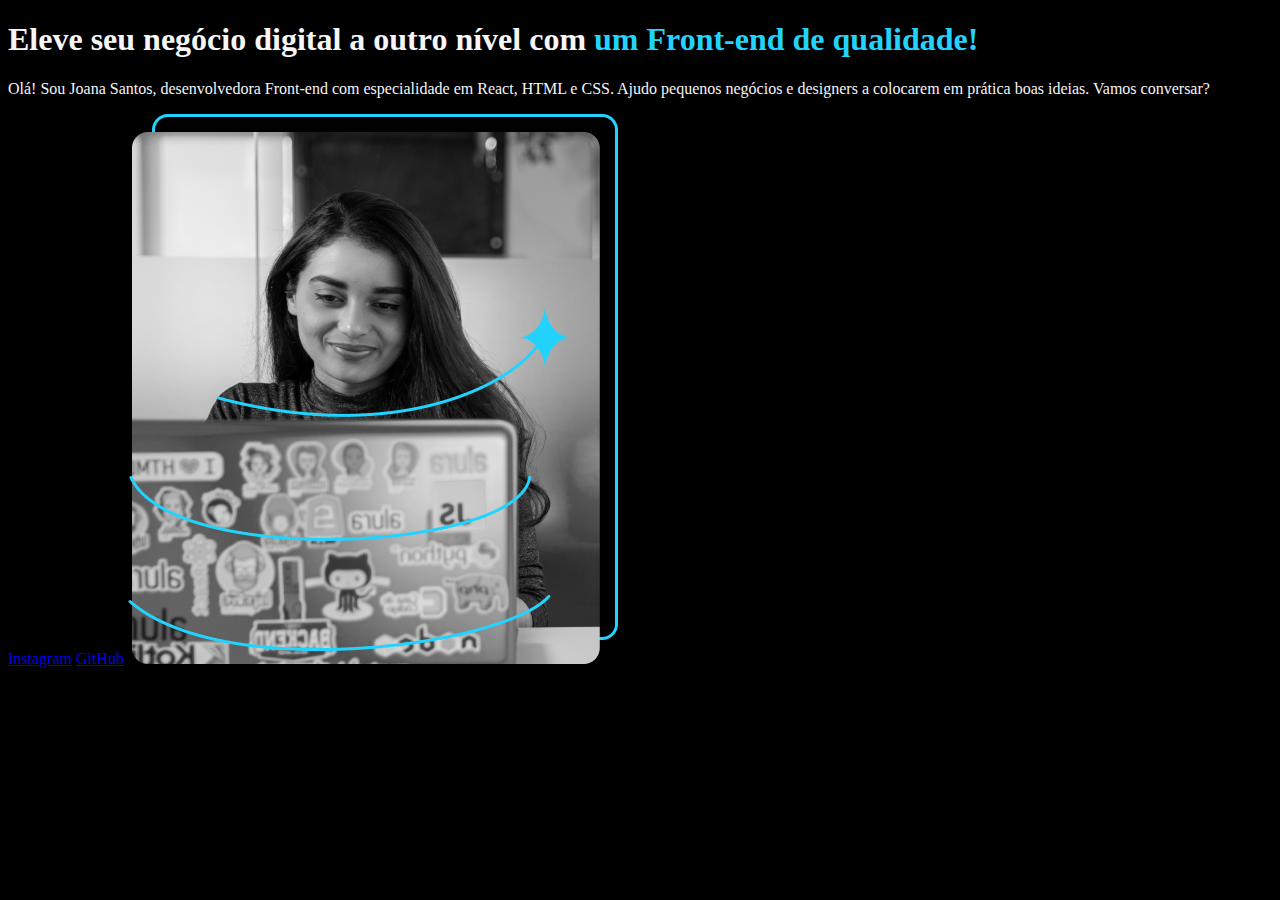
==== index.html @ 88fe2787 "testando" ====
<!DOCTYPE html>
<html lang="pt-BR">
<head>
    <meta charset="UTF-8">
    <meta name="viewport" content="width=device-width, initial-scale=1.0">
    <title>Portifólio</title>
    <link rel="stylesheet" href="styles.css">
</head>
<body>
    <header></header>
    <main>
        <h1>Eleve seu negócio digital a outro nível com <strong>um Front-end de qualidade!</strong></h1>
        <p>Olá! Sou Joana Santos, desenvolvedora Front-end com especialidade em React, HTML e CSS. Ajudo pequenos negócios e designers a colocarem em prática boas ideias. Vamos conversar?</p>
        <a href="#">Instagram</a>
        <a href="#">GitHub</a>
        <img src="Imagem.png" alt="Foto da desenvolvedora programando">


    </main>
    <footer></footer>
    
</body>
</html>
---- styles.css ----
body{
    background-color: black;
    color: #f6f6f6;
}

strong{
    color: #22d4fd;
}
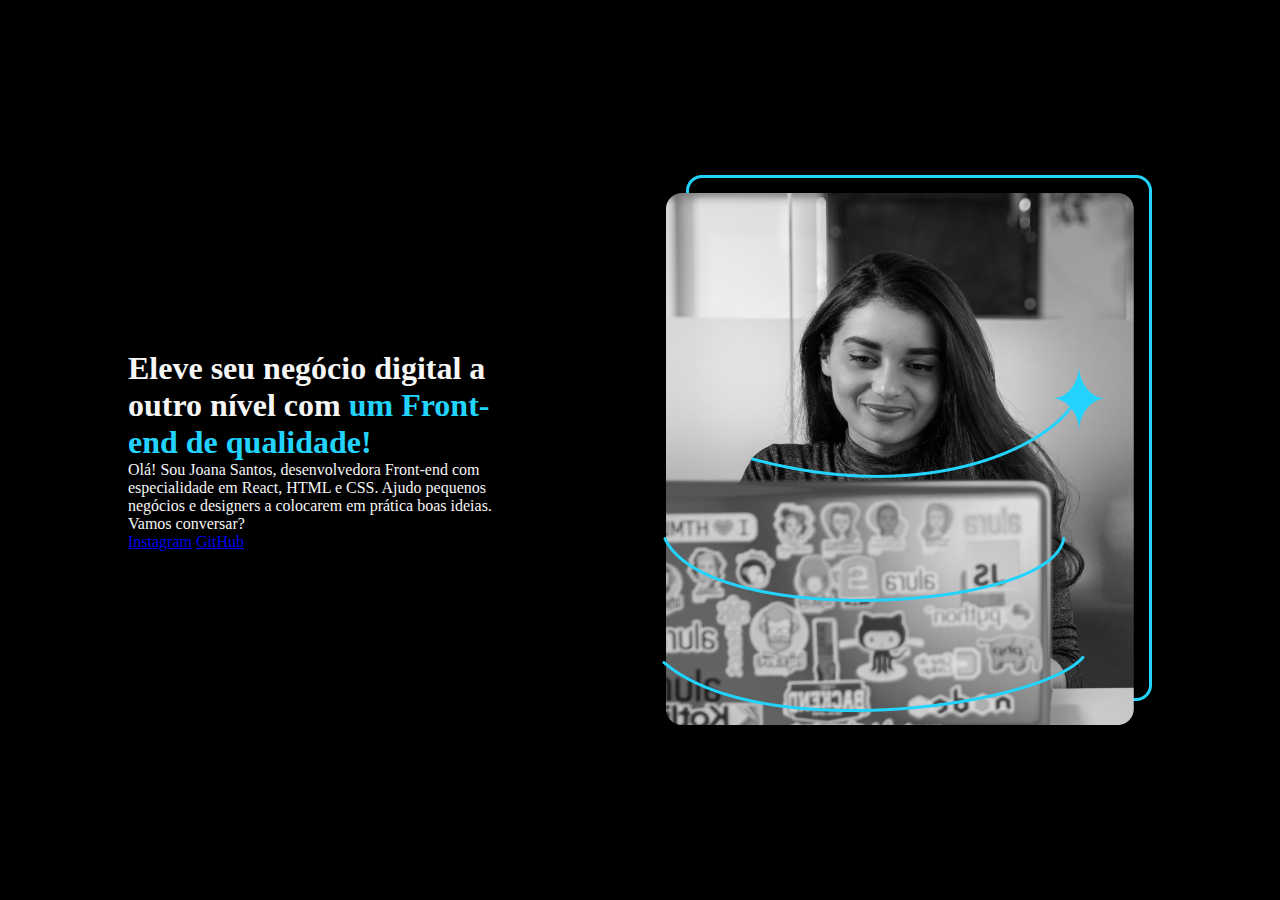
==== commit 6d82a586: "css" ====
--- a/index.html
+++ b/index.html
@@ -9,11 +9,16 @@
 <body>
     <header></header>
     <main>
-        <h1>Eleve seu negócio digital a outro nível com <strong>um Front-end de qualidade!</strong></h1>
-        <p>Olá! Sou Joana Santos, desenvolvedora Front-end com especialidade em React, HTML e CSS. Ajudo pequenos negócios e designers a colocarem em prática boas ideias. Vamos conversar?</p>
-        <a href="#">Instagram</a>
-        <a href="#">GitHub</a>
+        <section class="conteudo">
+            <h1>Eleve seu negócio digital a outro nível com <strong>um Front-end de qualidade!</strong></h1>
+            <p>Olá! Sou Joana Santos, desenvolvedora Front-end com especialidade em React, HTML e CSS. Ajudo pequenos negócios e designers a colocarem em prática boas ideias. Vamos conversar?</p>
+            <a href="#">Instagram</a>
+            <a href="#">GitHub</a>
+        </section>
+        
         <img src="Imagem.png" alt="Foto da desenvolvedora programando">
+       
+        
 
 
     </main>
--- a/styles.css
+++ b/styles.css
@@ -1,3 +1,7 @@
+*{
+    margin: 0;
+    padding: 0;
+}
 body{
     background-color: black;
     color: #f6f6f6;
@@ -5,4 +9,16 @@
 
 strong{
     color: #22d4fd;
+}
+
+main{
+    height: 100vh;
+    display: flex;
+    justify-content: space-between;
+    align-items: center;
+    margin: 0% 10%;
+}
+
+.conteudo{
+    width: 400px;
 }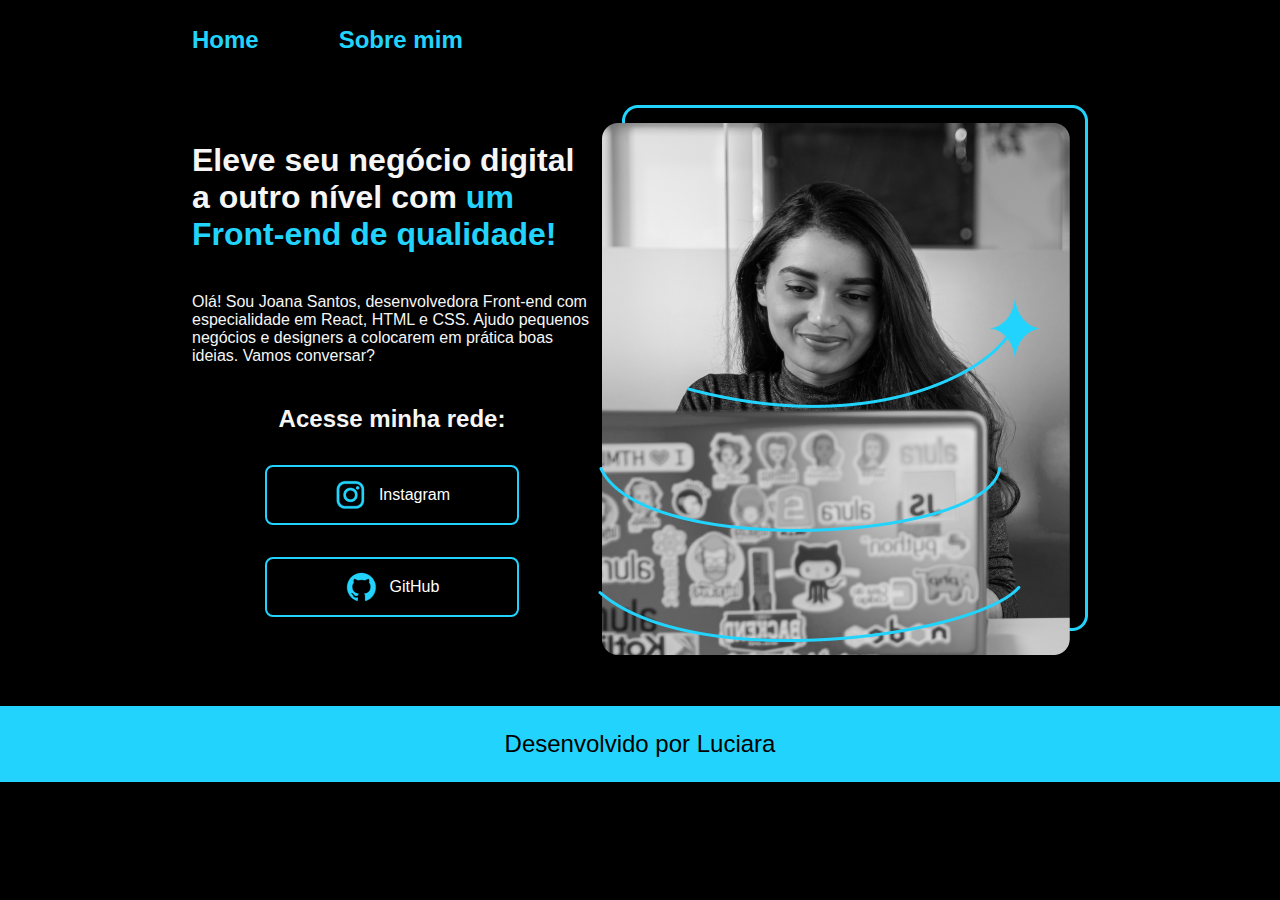
==== commit bf8e1efb: "atualizações das aulas" ====
--- a/index.html
+++ b/index.html
@@ -7,22 +7,35 @@
     <link rel="stylesheet" href="styles.css">
 </head>
 <body>
-    <header></header>
+    <header class="cabecalho">
+        <nav class="cabecalho__menu">
+            <a class="menu__links">Home</a>
+            <a class="menu__links">Sobre mim</a>
+        </nav>
+    </header>
     <main>
         <section class="conteudo">
             <h1>Eleve seu negócio digital a outro nível com <strong>um Front-end de qualidade!</strong></h1>
             <p>Olá! Sou Joana Santos, desenvolvedora Front-end com especialidade em React, HTML e CSS. Ajudo pequenos negócios e designers a colocarem em prática boas ideias. Vamos conversar?</p>
-            <a href="#">Instagram</a>
-            <a href="#">GitHub</a>
+            <div class="botoes">
+                <h2>Acesse minha rede:</h2>
+                <a class="redes" href="#">
+                    <img src="assets/instagram (2).png" alt="logo instagram">
+                    Instagram
+
+                </a>
+                <a class="redes"  href="#">
+                    <img src="assets/github.png" alt="logo github">
+                    GitHub</a>
+            </div>
         </section>
         
-        <img src="Imagem.png" alt="Foto da desenvolvedora programando">
-       
-        
+        <img src="assets/Imagem.png" alt="Foto da desenvolvedora programando">
+    </main>
 
-
-    </main>
-    <footer></footer>
+    <footer>
+        <p>Desenvolvido por Luciara</p>
+    </footer>
     
 </body>
 </html>--- a/styles.css
+++ b/styles.css
@@ -5,6 +5,21 @@
 body{
     background-color: black;
     color: #f6f6f6;
+    font-family: Arial, Helvetica, sans-serif;
+}
+
+.cabecalho{
+    padding: 2% 0% 0% 15% ;
+}
+
+.cabecalho__menu{
+    display: flex;
+    gap: 80px;
+}
+ .menu__links {
+    font-size: 24px;
+    font-weight: 600;
+    color: #22d4fd;
 }
 
 strong{
@@ -12,13 +27,56 @@
 }
 
 main{
-    height: 100vh;
+    /* height: 100vh; */
     display: flex;
+    box-sizing: border-box;
     justify-content: space-between;
     align-items: center;
-    margin: 0% 10%;
+   padding: 4% 15%;
+}
+
+section{
+    display: flex;
+    width: 615px;
+    flex-direction: column;
+    gap: 40px;
 }
 
 .conteudo{
     width: 400px;
+}
+
+.botoes{
+    display: flex;
+    flex-direction: column;
+    justify-content: space-between;
+    align-items: center;
+    gap: 32px;
+}
+
+.redes{
+    display: flex;
+    justify-content: center;
+    align-items: center;
+    gap: 12px;
+    border: #22d4fd solid 2px;
+    text-decoration: none;
+    color: #fff;
+    padding: 12px 0px;
+    width: 250px;
+    border-radius: 8px;
+    text-align: center;
+}
+
+.redes:hover{
+    background-color: #272727;
+}
+
+footer{
+    background-color:  #22d4fd;
+    color: #000;
+    padding: 24px;
+    text-align: center;
+    font-size: 24px;
+    font-weight: 400;
 }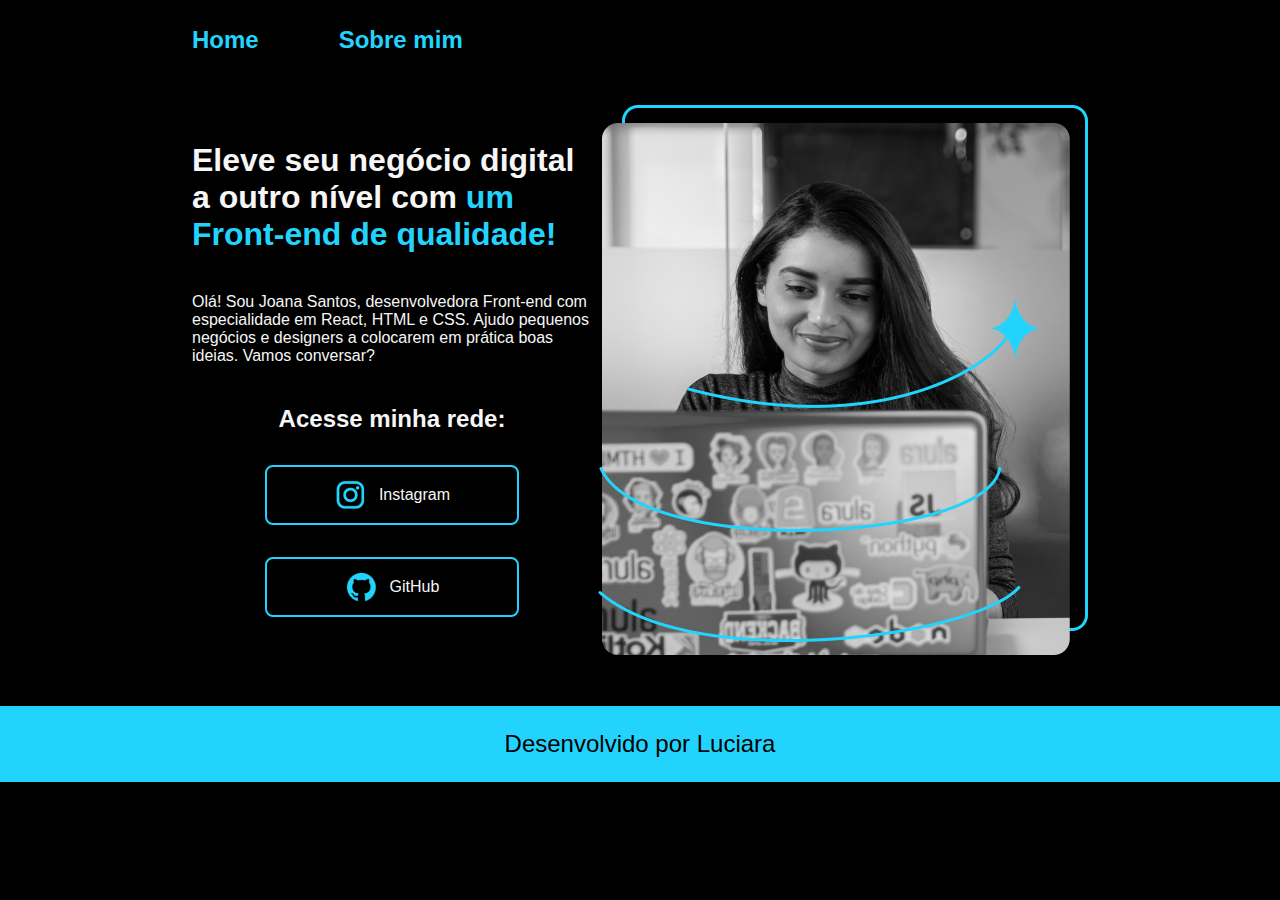
==== commit 003aa068: "alterações do curso" ====
--- a/index.html
+++ b/index.html
@@ -4,13 +4,13 @@
     <meta charset="UTF-8">
     <meta name="viewport" content="width=device-width, initial-scale=1.0">
     <title>Portifólio</title>
-    <link rel="stylesheet" href="styles.css">
+    <link rel="stylesheet" href="styles/styles.css">
 </head>
 <body>
     <header class="cabecalho">
         <nav class="cabecalho__menu">
-            <a class="menu__links">Home</a>
-            <a class="menu__links">Sobre mim</a>
+            <a class="menu__links" href="index.html">Home</a>
+            <a class="menu__links" href="sobre.html">Sobre mim</a>
         </nav>
     </header>
     <main>
--- a/styles/styles.css
+++ b/styles/styles.css
@@ -0,0 +1,94 @@
+:root{
+    --cor-primaria: #000;
+    --cor-secundaria: #f6f6f6;
+    --cor-terciaria: #22d4fd;
+    --cor-hover: #272727;
+}
+
+*{
+    margin: 0;
+    padding: 0;
+}
+body{
+    background-color: var(--cor-primaria);
+    color: var(--cor-secundaria);
+    font-family: Arial, Helvetica, sans-serif;
+}
+
+.cabecalho{
+    padding: 2% 0% 0% 15% ;
+}
+
+.cabecalho__menu{
+    display: flex;
+    gap: 80px;
+}
+ .menu__links {
+    font-size: 24px;
+    font-weight: 600;
+    color: var(--cor-terciaria);
+    text-decoration: none;
+}
+
+strong{
+    color: var(--cor-terciaria);
+}
+
+main{
+    /* height: 100vh; */
+    display: flex;
+    box-sizing: border-box;
+    justify-content: space-between;
+    align-items: center;
+   padding: 4% 15%;
+}
+
+section{
+    display: flex;
+    width: 615px;
+    flex-direction: column;
+    gap: 40px;
+}
+
+.conteudo{
+    width: 400px;
+}
+
+.botoes{
+    display: flex;
+    flex-direction: column;
+    justify-content: space-between;
+    align-items: center;
+    gap: 32px;
+}
+
+.redes{
+    display: flex;
+    justify-content: center;
+    align-items: center;
+    gap: 12px;
+    border: var(--cor-terciaria) solid 2px;
+    text-decoration: none;
+    color: var(--cor-secundaria);
+    padding: 12px 0px;
+    width: 250px;
+    border-radius: 8px;
+    text-align: center;
+}
+
+.redes:hover{
+    background-color: var(--cor-hover);
+}
+
+.paragrafo__sobre{
+    width: 400px;
+}
+
+footer{
+    background-color: var(--cor-terciaria);
+    color: #000;
+    padding: 24px;
+    text-align: center;
+    font-size: 24px;
+    font-weight: 400;
+}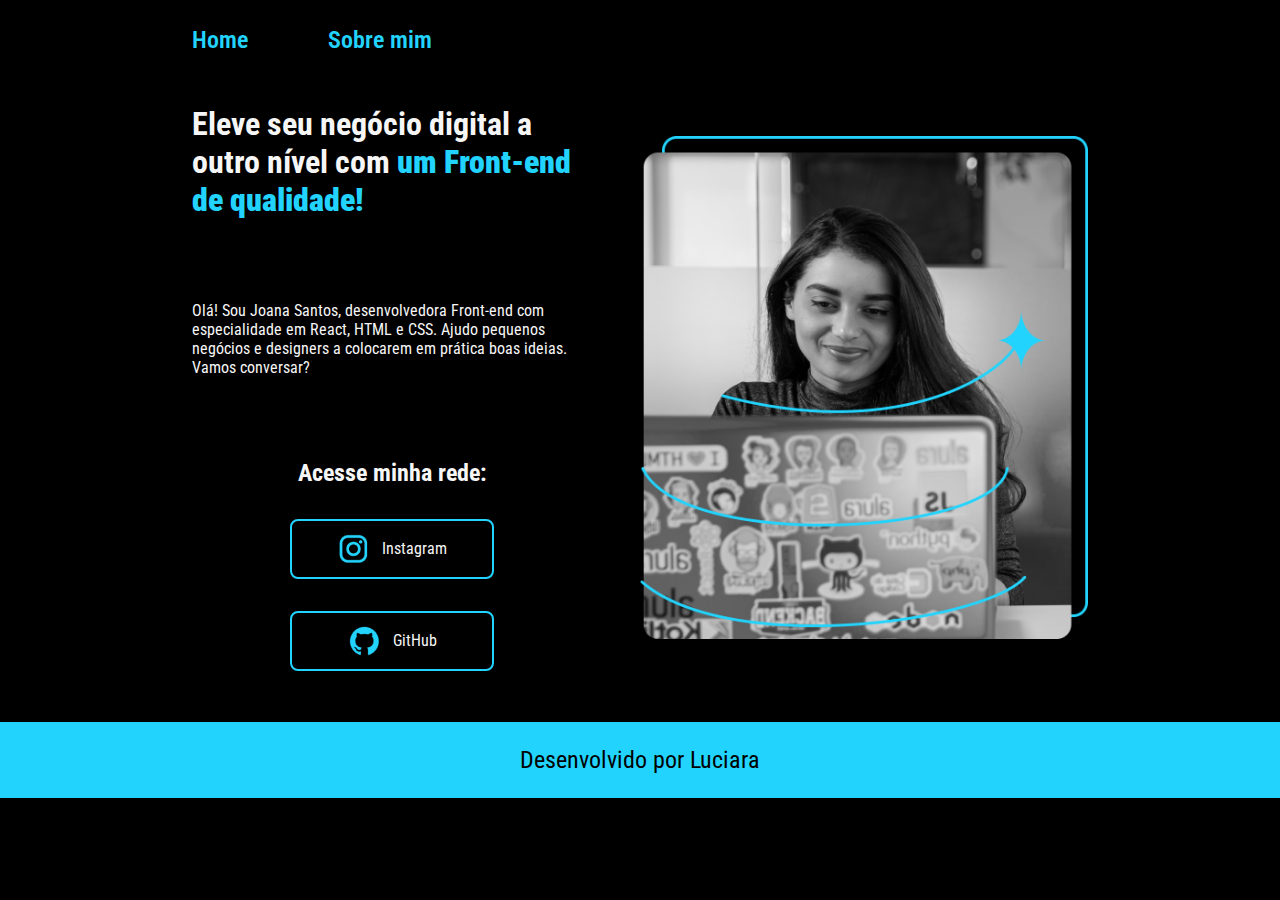
==== commit 354cca75: "aula sobre responsividade" ====
--- a/index.html
+++ b/index.html
@@ -30,7 +30,7 @@
             </div>
         </section>
         
-        <img src="assets/Imagem.png" alt="Foto da desenvolvedora programando">
+        <img class="conteudo__imagem" src="assets/Imagem.png" alt="Foto da desenvolvedora programando">
     </main>
 
     <footer>
--- a/styles/styles.css
+++ b/styles/styles.css
@@ -1,8 +1,10 @@
+@import url('https://fonts.googleapis.com/css2?family=Roboto+Condensed:wght@100..900&display=swap');
 :root{
     --cor-primaria: #000;
     --cor-secundaria: #f6f6f6;
     --cor-terciaria: #22d4fd;
     --cor-hover: #272727;
+    --fonte-principal:  "Roboto Condensed", serif;
 }
 
 *{
@@ -12,7 +14,7 @@
 body{
     background-color: var(--cor-primaria);
     color: var(--cor-secundaria);
-    font-family: Arial, Helvetica, sans-serif;
+    font-family: var(--fonte-principal);
 }
 
 .cabecalho{
@@ -24,7 +26,7 @@
     gap: 80px;
 }
  .menu__links {
-    font-size: 24px;
+    font-size: 1.5rem;
     font-weight: 600;
     color: var(--cor-terciaria);
     text-decoration: none;
@@ -43,11 +45,15 @@
    padding: 4% 15%;
 }
 
+.conteudo__imagem{
+    width: 50%;
+}
+
 section{
     display: flex;
-    width: 615px;
+    width: 50%;
     flex-direction: column;
-    gap: 40px;
+    gap: 82px;
 }
 
 .conteudo{
@@ -71,7 +77,7 @@
     text-decoration: none;
     color: var(--cor-secundaria);
     padding: 12px 0px;
-    width: 250px;
+    width: 50%;
     border-radius: 8px;
     text-align: center;
 }
@@ -89,6 +95,27 @@
     color: #000;
     padding: 24px;
     text-align: center;
-    font-size: 24px;
+    font-size: 1.5rem;
     font-weight: 400;
+}
+
+
+@media (max-width: 1200px){
+
+    header{
+        padding: 10%;
+    }
+
+    nav{
+        justify-content: center
+    }
+
+    main{
+        flex-direction: column-reverse;
+        padding: 5%;
+    }
+
+    section{
+        width: auto;
+    }
 }